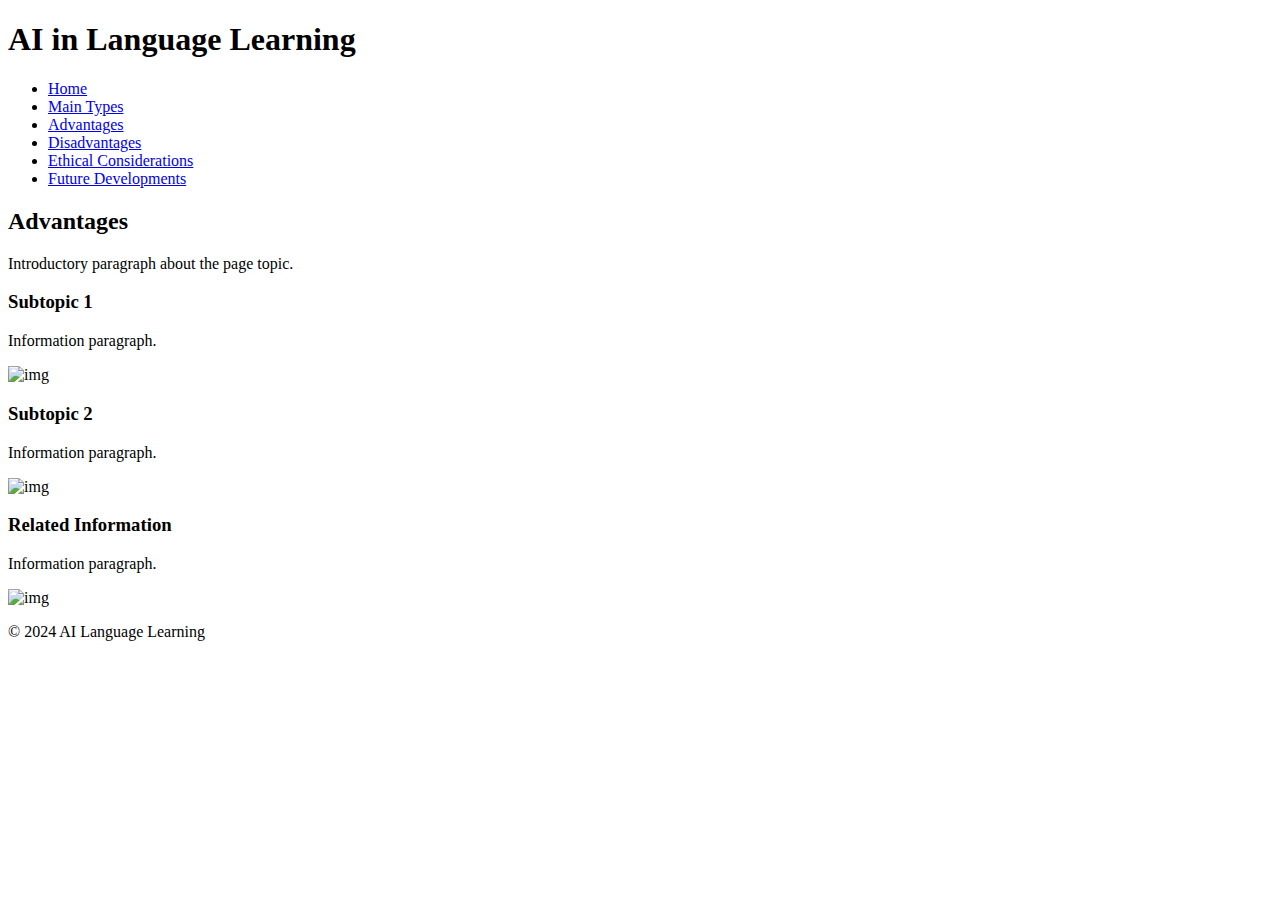
==== advantages.html @ 843202a2 "Add files via upload" ====
<!DOCTYPE html>
<html lang="en">
<head>
    <meta charset="UTF-8">
    <meta name="viewport" content="width=device-width, initial-scale=1.0">
    <title>AI in Language Learning - Advantages</title>
    <link rel="stylesheet" href="style/main.css">
    <script src="scripts/main.js"></script>
</head>
<body>
    <header>
        <h1>AI in Language Learning</h1>
        <nav>
            <ul>
                <li><a href="index.html">Home</a></li>
                <li><a href="types.html">Main Types</a></li>
                <li><a href="advantages.html">Advantages</a></li>
                <li><a href="disadvantages.html">Disadvantages</a></li>
                <li><a href="ethics.html">Ethical Considerations</a></li>
                <li><a href="future.html">Future Developments</a></li>
            </ul>
        </nav>
    </header>

    <main>
        <section>
            <h2>Advantages</h2>
            <p>Introductory paragraph about the page topic.</p>
            <article>
                <h3>Subtopic 1</h3>
                <p>Information paragraph.</p>
                <img src="" alt="img">
            </article>
            <article>
                <h3>Subtopic 2</h3>
                <p>Information paragraph.</p>
                <img src="" alt="img">
            </article>
            <!-- More articles can be added here -->
        </section>
        <aside>
            <h3>Related Information</h3>
            <p>Information paragraph.</p>
            <img src="" alt="img">
            <!-- More content can be added here -->
        </aside>
    </main>

    <footer>
        <p>&copy; 2024 AI Language Learning</p>
    </footer>
</body>
</html>
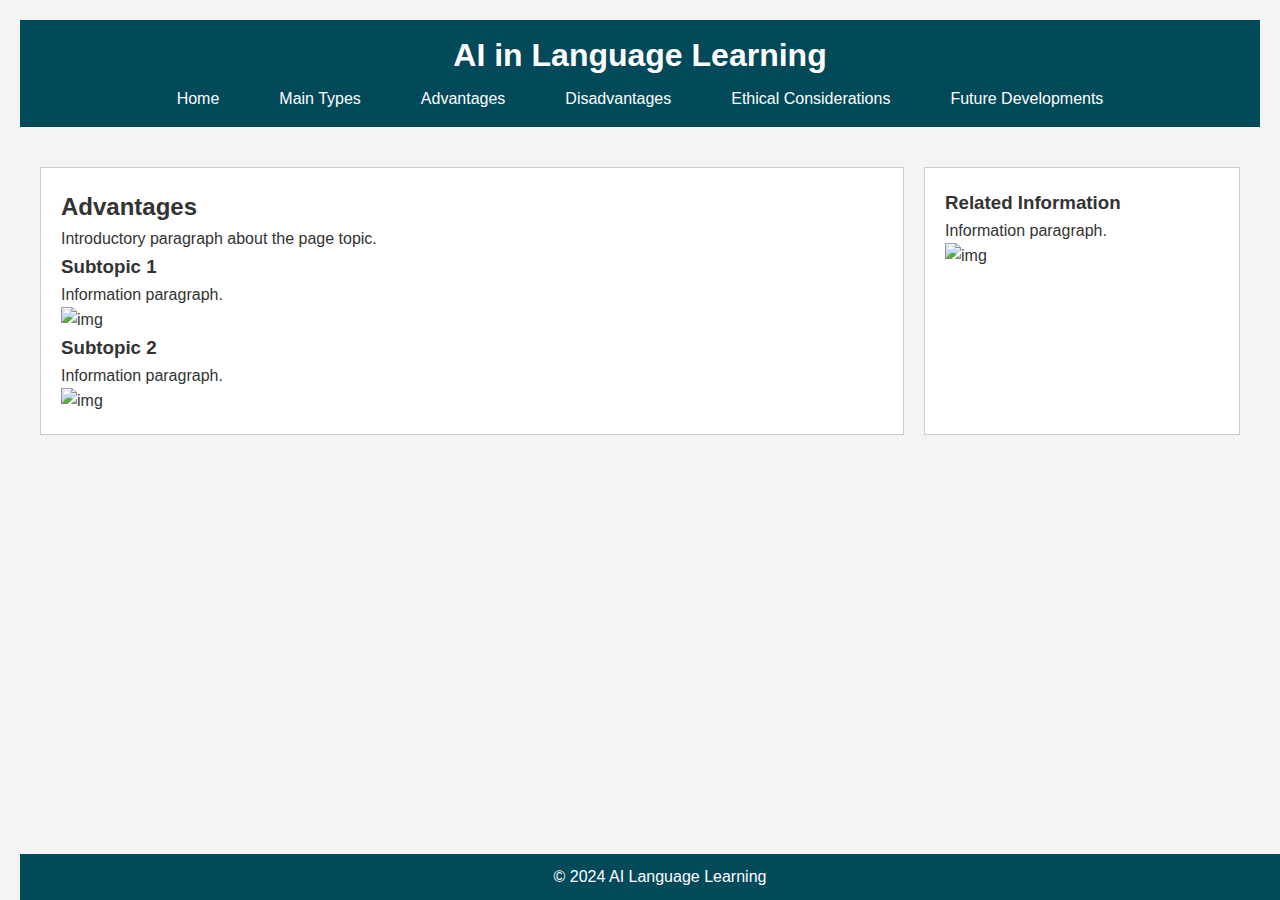
==== commit 4d6a356f: "Update advantages.html" ====
--- a/advantages.html
+++ b/advantages.html
@@ -4,7 +4,7 @@
     <meta charset="UTF-8">
     <meta name="viewport" content="width=device-width, initial-scale=1.0">
     <title>AI in Language Learning - Advantages</title>
-    <link rel="stylesheet" href="style/main.css">
+    <link rel="stylesheet" href="styles/main.css">
     <script src="scripts/main.js"></script>
 </head>
 <body>
@@ -50,4 +50,4 @@
         <p>&copy; 2024 AI Language Learning</p>
     </footer>
 </body>
-</html>+</html>
--- a/styles/main.css
+++ b/styles/main.css
@@ -0,0 +1,108 @@
+/* Basic layout */
+body, h1, h2, h3, p, ul, li, nav, section, article, aside {
+    margin: 0;
+    padding: 0;
+    box-sizing: border-box;
+}
+
+body {
+    font-family: 'Segoe UI', Tahoma, Geneva, Verdana, sans-serif;
+    line-height: 1.6;
+    color: #333;
+    background-color: #f4f4f4;
+    padding: 20px;
+}
+
+header {
+    background: #024959; 
+    color: #ffffff;
+    padding: 10px 20px;
+    text-align: center;
+}
+
+/* Navigation menu */
+nav {
+    background: none;
+}
+
+nav ul {
+    padding: 0;
+    text-align: center;
+    display: flex;
+    justify-content: center;
+    list-style-type: none;
+}
+
+nav ul li {
+    margin: 5px 15px;
+}
+
+nav ul li a {
+    text-decoration: none;
+    color: #fff;
+    padding: 10px 15px;
+    transition: background-color 0.3s, color 0.3s;
+}
+
+nav ul li a:hover, nav ul li a:focus {
+    background-color: #f8b400; 
+    color: #024959; 
+    border-radius: 5px;
+}
+
+/* Main content and aside */
+main {
+    display: flex;
+    justify-content: space-between;
+    margin-top: 20px;
+    padding: 20px;
+}
+
+section, aside {
+    background: #ffffff;
+    padding: 20px;
+    border: 1px solid #ccc;
+}
+
+section {
+    flex: 3;
+    margin-right: 20px;
+}
+
+aside {
+    flex: 1;
+}
+
+article img, aside img {
+    max-width: 100%;
+    height: auto;
+}
+
+footer {
+    text-align: center;
+    padding: 10px 0;
+    background: #024959;
+    color: #ffffff;
+    position: fixed;
+    bottom: 0;
+    width: 100%;
+}
+
+/* Responsive design */
+@media (max-width: 768px) {
+    nav ul {
+        flex-direction: column;
+    }
+
+    nav ul li {
+        margin: 10px 0;
+    }
+
+    main {
+        flex-direction: column;
+    }
+
+    section {
+        margin-right: 0;
+    }
+}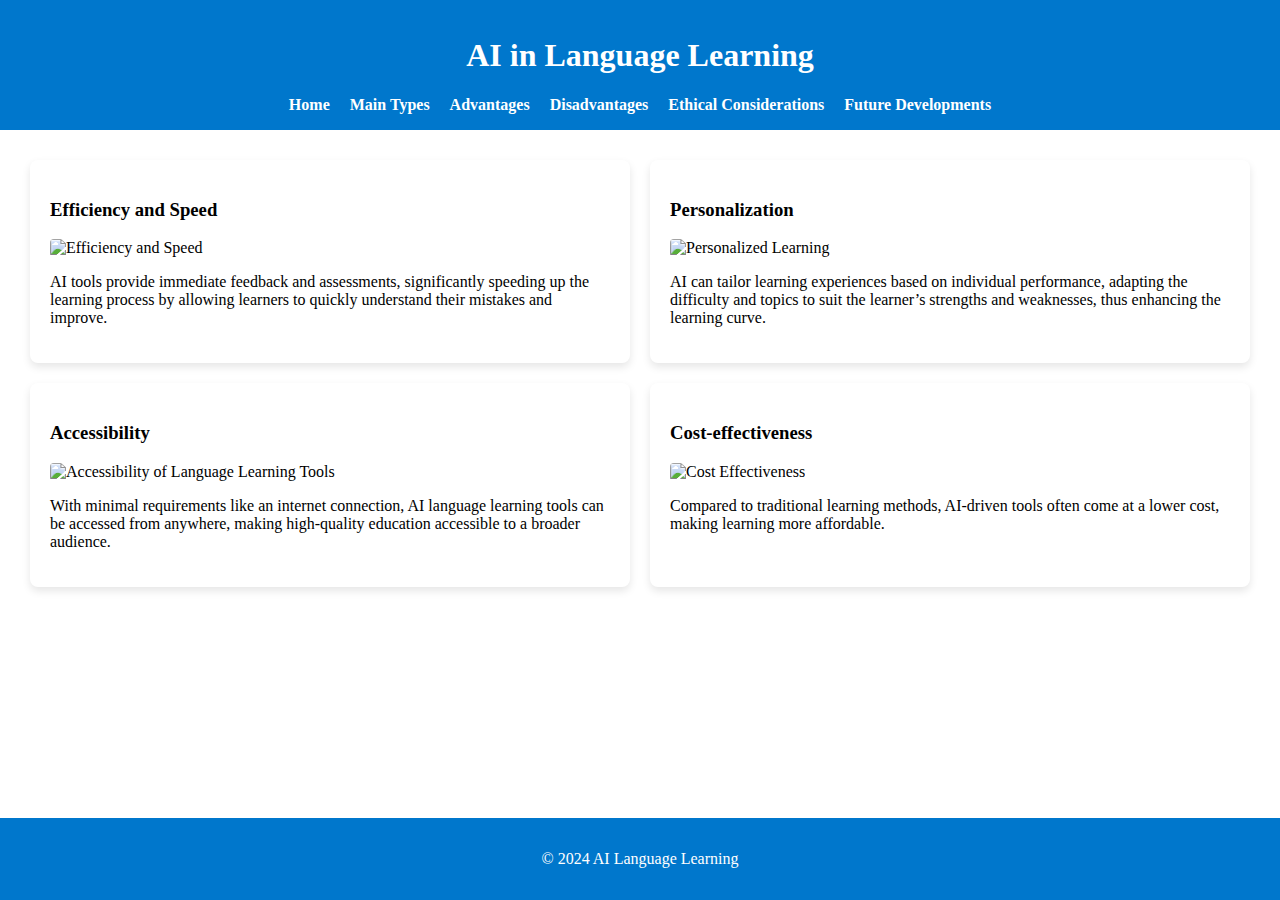
==== commit fabd72f9: "Content/design improvement" ====
--- a/advantages.html
+++ b/advantages.html
@@ -23,27 +23,29 @@
     </header>
 
     <main>
-        <section>
-            <h2>Advantages</h2>
-            <p>Introductory paragraph about the page topic.</p>
-            <article>
-                <h3>Subtopic 1</h3>
-                <p>Information paragraph.</p>
-                <img src="" alt="img">
-            </article>
-            <article>
-                <h3>Subtopic 2</h3>
-                <p>Information paragraph.</p>
-                <img src="" alt="img">
-            </article>
-            <!-- More articles can be added here -->
-        </section>
-        <aside>
-            <h3>Related Information</h3>
-            <p>Information paragraph.</p>
-            <img src="" alt="img">
-            <!-- More content can be added here -->
-        </aside>
+        <article class="card">
+            <h3>Efficiency and Speed</h3>
+            <img src="assets/img/efficiency_speed.jpg" alt="Efficiency and Speed">
+            <p>AI tools provide immediate feedback and assessments, significantly speeding up the learning process by allowing learners to quickly understand their mistakes and improve.</p>
+        </article>
+
+        <article class="card">
+            <h3>Personalization</h3>
+            <img src="assets/img/personalization.jpg" alt="Personalized Learning">
+            <p>AI can tailor learning experiences based on individual performance, adapting the difficulty and topics to suit the learner’s strengths and weaknesses, thus enhancing the learning curve.</p>
+        </article>
+
+        <article class="card">
+            <h3>Accessibility</h3>
+            <img src="assets/img/accessibility.jpg" alt="Accessibility of Language Learning Tools">
+            <p>With minimal requirements like an internet connection, AI language learning tools can be accessed from anywhere, making high-quality education accessible to a broader audience.</p>
+        </article>
+
+        <article class="card">
+            <h3>Cost-effectiveness</h3>
+            <img src="assets/img/cost_effectiveness.jpg" alt="Cost Effectiveness">
+            <p>Compared to traditional learning methods, AI-driven tools often come at a lower cost, making learning more affordable.</p>
+        </article>
     </main>
 
     <footer>
--- a/styles/main.css
+++ b/styles/main.css
@@ -1,108 +1,91 @@
-/* Basic layout */
-body, h1, h2, h3, p, ul, li, nav, section, article, aside {
+body, html {
+    height: 100%;
     margin: 0;
     padding: 0;
-    box-sizing: border-box;
+    display: flex;
+    flex-direction: column;
 }
 
-body {
-    font-family: 'Segoe UI', Tahoma, Geneva, Verdana, sans-serif;
-    line-height: 1.6;
-    color: #333;
-    background-color: #f4f4f4;
+header {
+    background-color: #0077cc;
+    color: white;
+    text-align: center;
+    padding: 1rem;
+    position: relative; 
+}
+
+nav ul {
+    list-style: none;
+    padding: 0;
+    margin: 0; 
+    display: flex; 
+    justify-content: center; 
+}
+
+nav ul li {
+    display: inline-block;
+    margin: 0 10px; 
+}
+
+nav ul li a {
+    color: white;
+    text-decoration: none;
+    font-weight: bold; 
+}
+
+footer {
+    background-color: #0077cc;
+    color: white;
+    text-align: center;
+    padding: 1rem;
+    margin-top: auto; 
+}
+
+main {
+    flex: 1;
+    display: flex;
+    flex-wrap: wrap;
+    justify-content: space-around;
+    align-content: flex-start;
     padding: 20px;
 }
 
-header {
-    background: #024959; 
-    color: #ffffff;
-    padding: 10px 20px;
-    text-align: center;
+.card {
+    background-color: white;
+    border-radius: 8px;
+    box-shadow: 0 4px 8px rgba(0,0,0,0.1);
+    margin: 10px;
+    padding: 20px;
+    flex: 1 1 calc(50% - 20px);
+    box-sizing: border-box;
+    transition: transform 0.2s;
 }
 
-/* Navigation menu */
-nav {
-    background: none;
+.card img {
+    width: 100%;
+    height: auto;
+    border-radius: 4px;
 }
 
-nav ul {
-    padding: 0;
-    text-align: center;
-    display: flex;
-    justify-content: center;
-    list-style-type: none;
+.card:hover {
+    transform: scale(1.05);
 }
 
-nav ul li {
-    margin: 5px 15px;
+.faq-header {
+    cursor: pointer;
+    color: #0077cc;
 }
 
-nav ul li a {
-    text-decoration: none;
-    color: #fff;
-    padding: 10px 15px;
-    transition: background-color 0.3s, color 0.3s;
+.faq-header:hover {
+    text-decoration: underline;
 }
 
-nav ul li a:hover, nav ul li a:focus {
-    background-color: #f8b400; 
-    color: #024959; 
-    border-radius: 5px;
-}
-
-/* Main content and aside */
-main {
-    display: flex;
-    justify-content: space-between;
-    margin-top: 20px;
-    padding: 20px;
-}
-
-section, aside {
-    background: #ffffff;
-    padding: 20px;
-    border: 1px solid #ccc;
-}
-
-section {
-    flex: 3;
-    margin-right: 20px;
-}
-
-aside {
-    flex: 1;
-}
-
-article img, aside img {
-    max-width: 100%;
-    height: auto;
-}
-
-footer {
-    text-align: center;
-    padding: 10px 0;
-    background: #024959;
-    color: #ffffff;
-    position: fixed;
-    bottom: 0;
-    width: 100%;
-}
-
-/* Responsive design */
 @media (max-width: 768px) {
     nav ul {
-        flex-direction: column;
+        flex-direction: column; 
+        align-items: center; 
     }
-
-    nav ul li {
-        margin: 10px 0;
+    .card {
+        flex: 1 1 100%; 
     }
-
-    main {
-        flex-direction: column;
-    }
-
-    section {
-        margin-right: 0;
-    }
-}+}
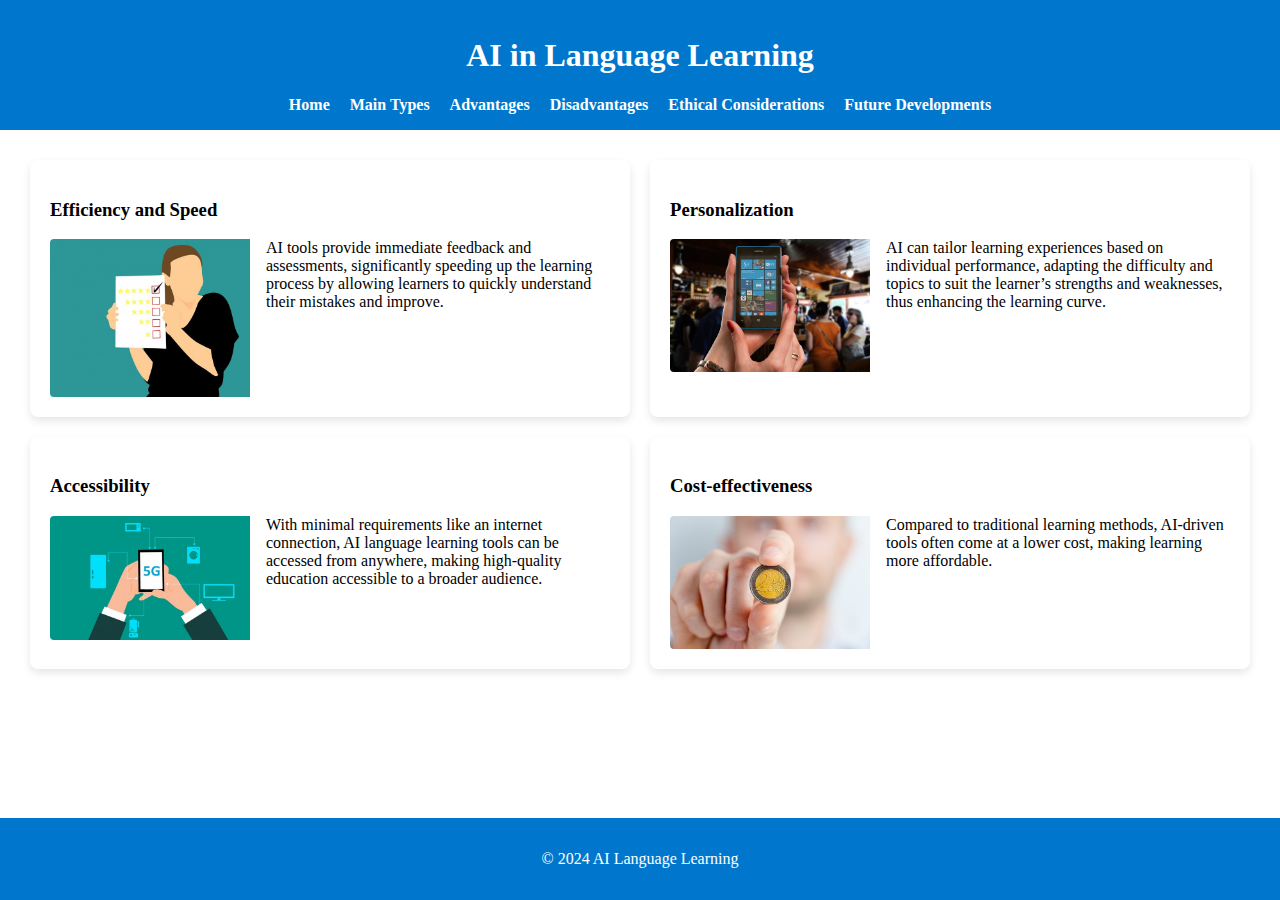
==== commit ebc2a2bb: "Add files via upload" ====
--- a/advantages.html
+++ b/advantages.html
@@ -25,25 +25,25 @@
     <main>
         <article class="card">
             <h3>Efficiency and Speed</h3>
-            <img src="assets/img/efficiency_speed.jpg" alt="Efficiency and Speed">
+            <img src="images/efficiency_speed.jpg" alt="Efficiency and Speed">
             <p>AI tools provide immediate feedback and assessments, significantly speeding up the learning process by allowing learners to quickly understand their mistakes and improve.</p>
         </article>
 
         <article class="card">
             <h3>Personalization</h3>
-            <img src="assets/img/personalization.jpg" alt="Personalized Learning">
+            <img src="images/personalization.jpg" alt="Personalized Learning">
             <p>AI can tailor learning experiences based on individual performance, adapting the difficulty and topics to suit the learner’s strengths and weaknesses, thus enhancing the learning curve.</p>
         </article>
 
         <article class="card">
             <h3>Accessibility</h3>
-            <img src="assets/img/accessibility.jpg" alt="Accessibility of Language Learning Tools">
+            <img src="images/accessibility.jpg" alt="Accessibility of Language Learning Tools">
             <p>With minimal requirements like an internet connection, AI language learning tools can be accessed from anywhere, making high-quality education accessible to a broader audience.</p>
         </article>
 
         <article class="card">
             <h3>Cost-effectiveness</h3>
-            <img src="assets/img/cost_effectiveness.jpg" alt="Cost Effectiveness">
+            <img src="images/cost_effectiveness.jpg" alt="Cost Effectiveness">
             <p>Compared to traditional learning methods, AI-driven tools often come at a lower cost, making learning more affordable.</p>
         </article>
     </main>
--- a/styles/main.css
+++ b/styles/main.css
@@ -5,6 +5,8 @@
     display: flex;
     flex-direction: column;
 }
+/* WPH is adding the following style to make the images consistent in width and to bring up the text next to them */
+img {max-width: 200px; float: left; padding-right: 1em;}
 
 header {
     background-color: #0077cc;
@@ -89,3 +91,9 @@
         flex: 1 1 100%; 
     }
 }
+
+
+/* WPH is adding the following style to stop the float of the images */
+@media (max-width: 600px) {
+    img {float: none;}
+}
